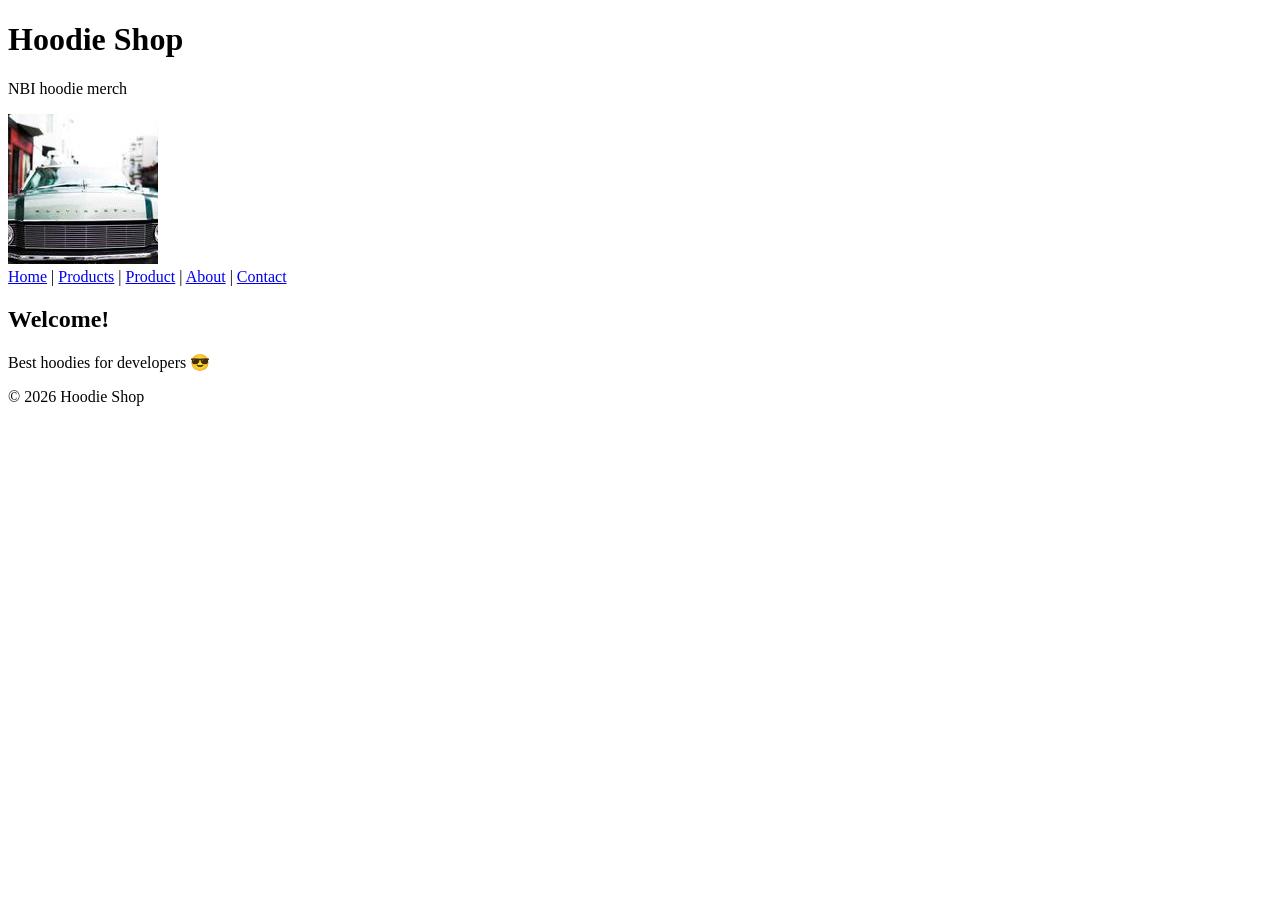
==== index.html @ 12464478 "fixing menu error" ====
<!DOCTYPE html>
<html lang="en">
<head>
  <meta charset="UTF-8">
  <title>Hoodie Shop</title>
  <link rel="stylesheet" href="style.css">
</head>
<body>

<h1>Hoodie Shop</h1>
<p>NBI hoodie merch </p>
<a href="https://www.google.com/imghp" target="_blank">
    <img src="images/image1.jpg" alt="Small image" width="150" height="150">
</a>
<!-- Links to all 5 pages. -->
<nav>
    <a href="index.html">Home</a> |
    <a href="checkout.html">Products</a> |
    <a href="product.html">Product</a> |
    <a href="about.html">About</a> |
    <a href="contact.html">Contact</a>
</nav>

<div class="container">
  <h2>Welcome!</h2>
  <p>Best hoodies for developers 😎</p>
</div>

<footer>
  <p>© 2026 Hoodie Shop</p>
</footer>

</body>
</html>
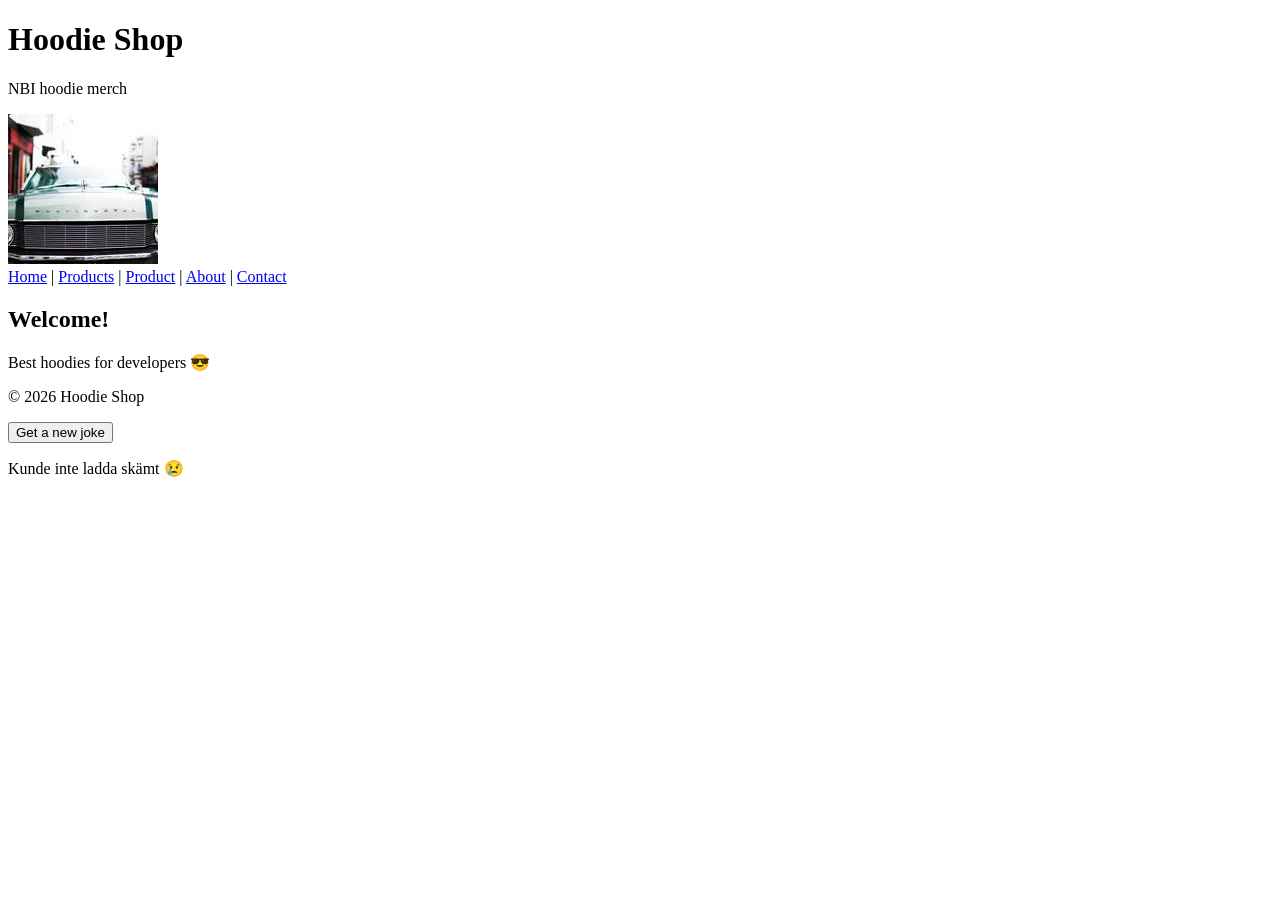
==== commit caf834c7: "Add joke loading functionality to index.html" ====
--- a/index.html
+++ b/index.html
@@ -30,6 +30,63 @@
   <p>© 2026 Hoodie Shop</p>
 </footer>
 
+  <!--
+<style>
+
+    #joke {
+        background-color: #f5f5f5;
+        border-left: 4px solid #4caf50;
+        padding: 1rem;
+        margin-top: 1.5rem;
+        max-width: 400px;
+        font-style: italic;
+    }
+
+    button {
+        margin-top: 0.75rem;
+        padding: 0.5rem 1rem;
+        cursor: pointer;
+    }
+
+</style>
+-->
+
+<button onclick="loadJoke()">Get a new joke</button>
+
+<p id="joke"></p>
+<script>
+  // Hämta paragrafen där skämtet ska visas
+  const jokeElement = document.getElementById("joke");
+
+  // Funktion som hämtar ett nytt skämt
+  function loadJoke() {
+    // Visa laddningstext medan vi väntar
+    jokeElement.textContent = "Laddar skämt...";
+
+    // Anropa API:et för att få ett slumpmässigt skämt
+    fetch("https://official-joke-api.appspot.com/random_joke")
+      .then(function (response) {
+        // Gör om svaret till JSON
+        return response.json();
+      })
+      .then(function (joke) {
+        // Visa skämtet på sidan
+        jokeElement.textContent =
+          joke.setup + " — " + joke.punchline;
+      })
+      .catch(function () {
+        // Om något går fel, visa ett felmeddelande
+        jokeElement.textContent =
+          "Kunde inte ladda skämt 😢";
+      });
+  }
+
+  // Ladda ett skämt automatiskt när sidan öppnas
+  loadJoke();
+</script>
+
+
+  
 </body>
 </html>
 
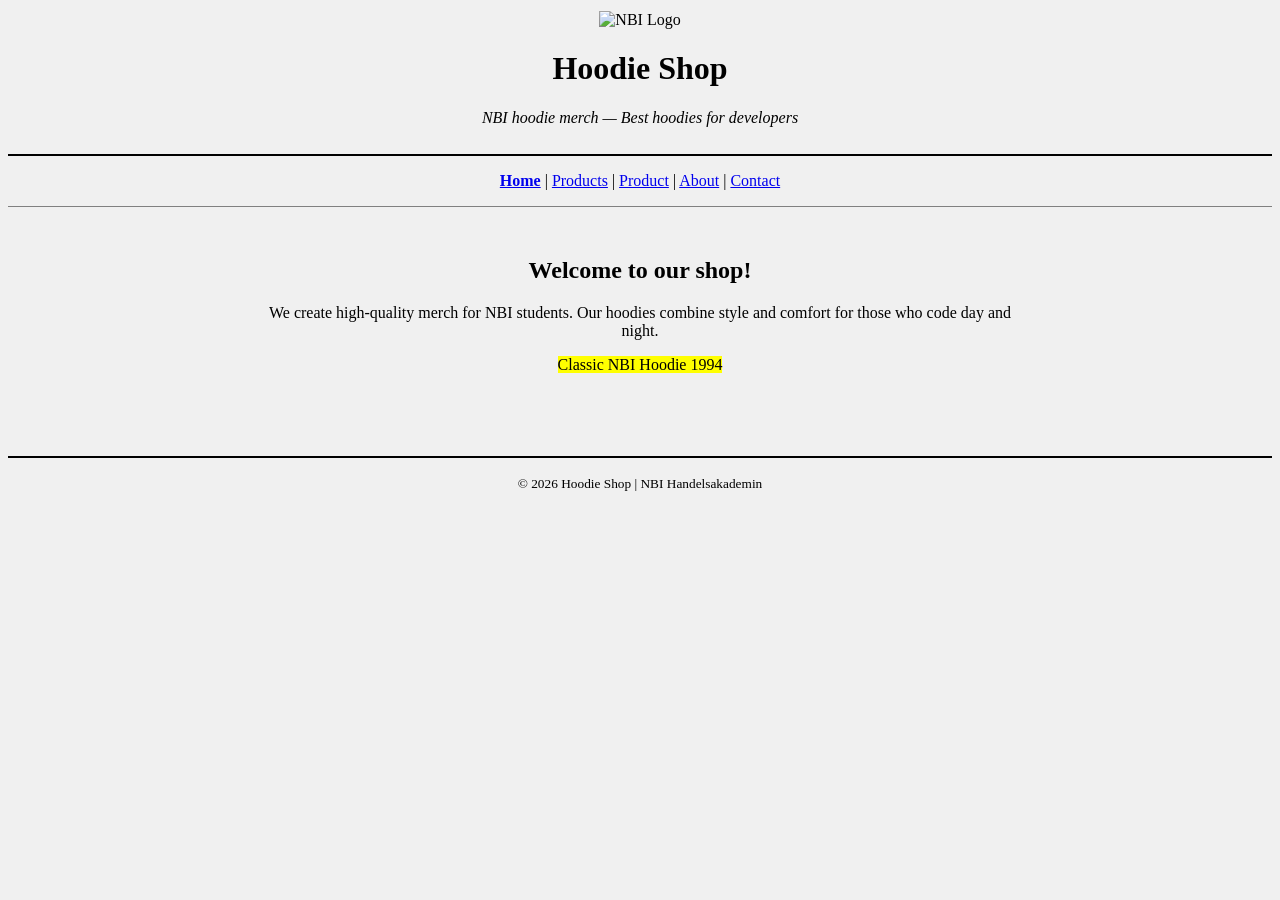
==== commit 28c29c46: "text and structure of main page" ====
--- a/index.html
+++ b/index.html
@@ -1,92 +1,48 @@
 <!DOCTYPE html>
 <html lang="en">
 <head>
-  <meta charset="UTF-8">
-  <title>Hoodie Shop</title>
-  <link rel="stylesheet" href="style.css">
+    <meta charset="UTF-8">
+    <title>Hoodie Shop | Home</title>
 </head>
-<body>
+<body bgcolor="#f0f0f0"> <table width="100%" border="0">
+        <tr>
+            <td align="center">
+                <img src="imagindex.jpg" alt="NBI Logo" width="300">
+                <h1>Hoodie Shop</h1>
+                <p><i>NBI hoodie merch — Best hoodies for developers</i></p>
+            </td>
+        </tr>
+    </table>
 
-<h1>Hoodie Shop</h1>
-<p>NBI hoodie merch </p>
-<a href="https://www.google.com/imghp" target="_blank">
-    <img src="images/image1.jpg" alt="Small image" width="150" height="150">
-</a>
-<!-- Links to all 5 pages. -->
-<nav>
-    <a href="index.html">Home</a> |
-    <a href="checkout.html">Products</a> |
-    <a href="product.html">Product</a> |
-    <a href="about.html">About</a> |
-    <a href="contact.html">Contact</a>
-</nav>
+    <hr size="2" color="black"> <p align="center">
+        <a href="index.html"><b>Home</b></a> |
+        <a href="checkout.html">Products</a> |
+        <a href="product.html">Product</a> |
+        <a href="about.html">About</a> |
+        <a href="contact.html">Contact</a>
+    </p>
 
-<div class="container">
-  <h2>Welcome!</h2>
-  <p>Best hoodies for developers 😎</p>
-</div>
+    <hr size="1" color="gray">
 
-<footer>
-  <p>© 2026 Hoodie Shop</p>
-</footer>
+    <table width="800" align="center" border="0" cellpadding="20">
+        <tr>
+            <td align="center">
+                <h2>Welcome to our shop! </h2>
+                <p>We create high-quality merch for NBI students. Our hoodies combine style and comfort for those who code day and night.</p>
+                
+               
+                
+                <p><mark>Classic NBI Hoodie 1994</mark></p>
+            </td>
+        </tr>
+    </table>
 
-  <!--
-<style>
+    <br><br>
 
-    #joke {
-        background-color: #f5f5f5;
-        border-left: 4px solid #4caf50;
-        padding: 1rem;
-        margin-top: 1.5rem;
-        max-width: 400px;
-        font-style: italic;
-    }
+    <hr size="2" color="black">
+    <p align="center">
+        <small>© 2026 Hoodie Shop | NBI Handelsakademin</small>
+    </p>
 
-    button {
-        margin-top: 0.75rem;
-        padding: 0.5rem 1rem;
-        cursor: pointer;
-    }
-
-</style>
--->
-
-<button onclick="loadJoke()">Get a new joke</button>
-
-<p id="joke"></p>
-<script>
-  // Hämta paragrafen där skämtet ska visas
-  const jokeElement = document.getElementById("joke");
-
-  // Funktion som hämtar ett nytt skämt
-  function loadJoke() {
-    // Visa laddningstext medan vi väntar
-    jokeElement.textContent = "Laddar skämt...";
-
-    // Anropa API:et för att få ett slumpmässigt skämt
-    fetch("https://official-joke-api.appspot.com/random_joke")
-      .then(function (response) {
-        // Gör om svaret till JSON
-        return response.json();
-      })
-      .then(function (joke) {
-        // Visa skämtet på sidan
-        jokeElement.textContent =
-          joke.setup + " — " + joke.punchline;
-      })
-      .catch(function () {
-        // Om något går fel, visa ett felmeddelande
-        jokeElement.textContent =
-          "Kunde inte ladda skämt 😢";
-      });
-  }
-
-  // Ladda ett skämt automatiskt när sidan öppnas
-  loadJoke();
-</script>
-
-
-  
 </body>
-</html>
-
+</html>
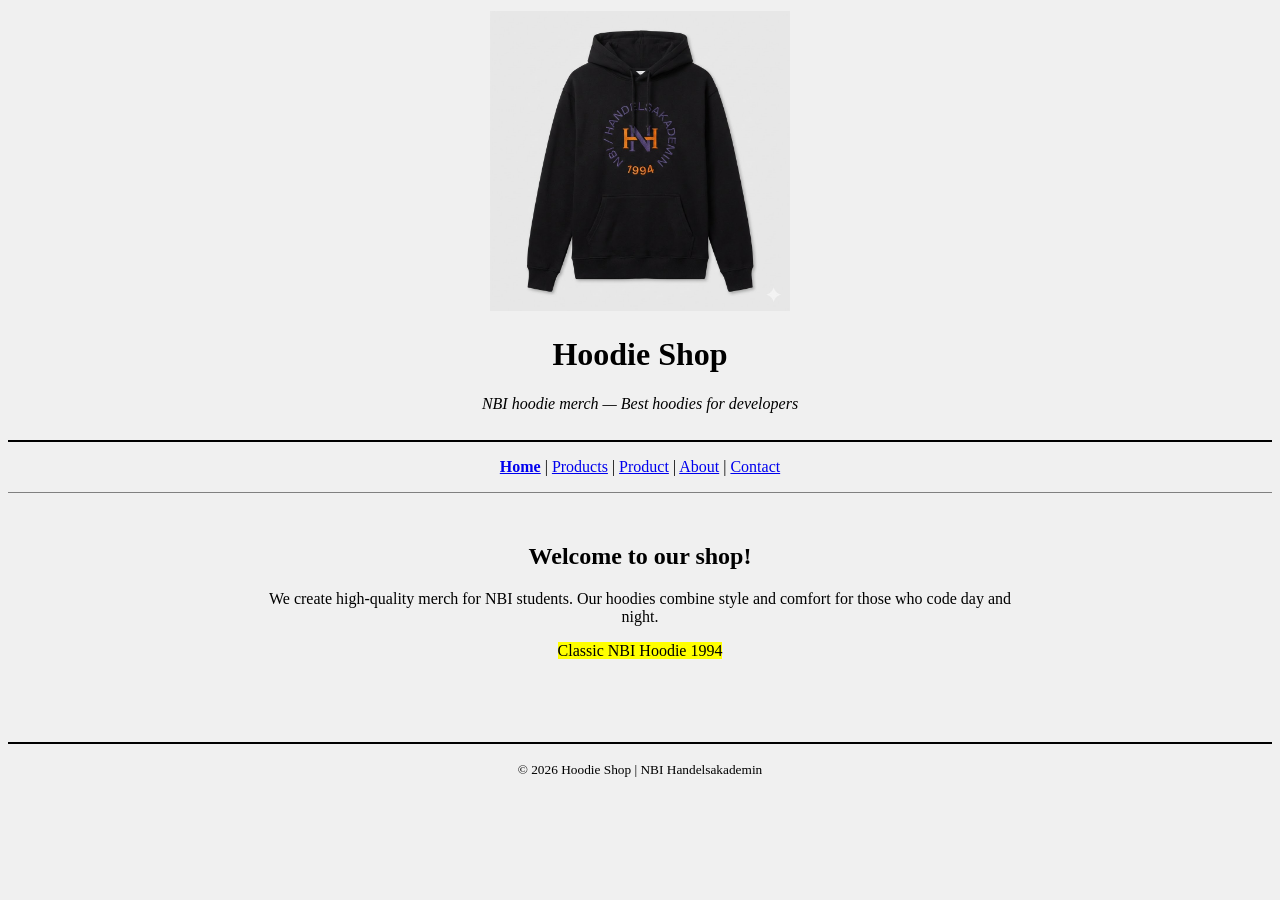
==== commit 35c701cd: "need fix the way to picture folder" ====
--- a/index.html
+++ b/index.html
@@ -7,7 +7,7 @@
 <body bgcolor="#f0f0f0"> <table width="100%" border="0">
         <tr>
             <td align="center">
-                <img src="imagindex.jpg" alt="NBI Logo" width="300">
+                <img src="images/imagindex.jpg" alt="NBI Logo" width="300">
                 <h1>Hoodie Shop</h1>
                 <p><i>NBI hoodie merch — Best hoodies for developers</i></p>
             </td>
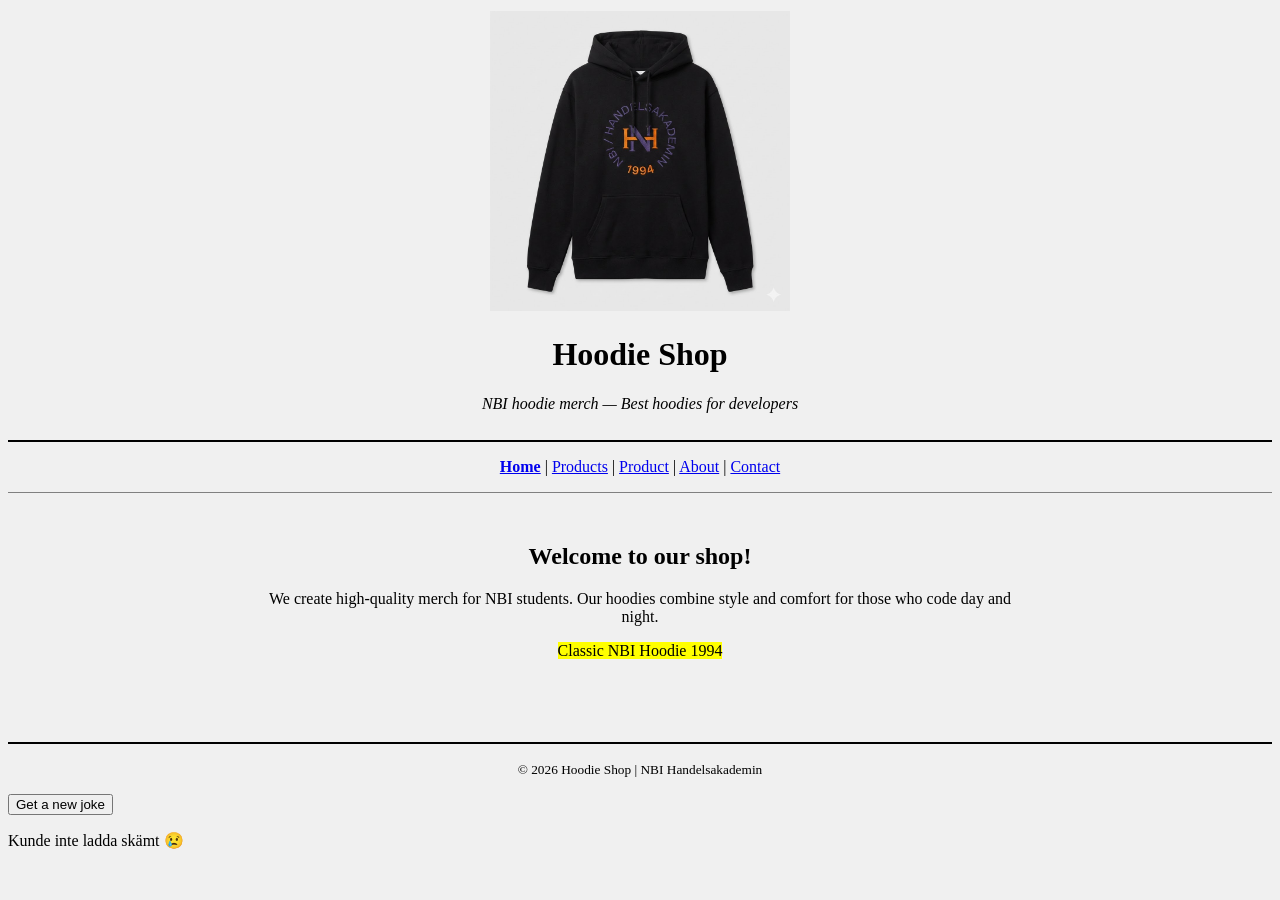
==== commit 1e2f9e2f: "Merge caf834c7b91d2008109def6d0507029f0ccad365 into bde432cf12d4dbdfbda951a27aa0725c16a074f6" ====
--- a/index.html
+++ b/index.html
@@ -44,5 +44,62 @@
         <small>© 2026 Hoodie Shop | NBI Handelsakademin</small>
     </p>
 
+  <!--
+<style>
+
+    #joke {
+        background-color: #f5f5f5;
+        border-left: 4px solid #4caf50;
+        padding: 1rem;
+        margin-top: 1.5rem;
+        max-width: 400px;
+        font-style: italic;
+    }
+
+    button {
+        margin-top: 0.75rem;
+        padding: 0.5rem 1rem;
+        cursor: pointer;
+    }
+
+</style>
+-->
+
+<button onclick="loadJoke()">Get a new joke</button>
+
+<p id="joke"></p>
+<script>
+  // Hämta paragrafen där skämtet ska visas
+  const jokeElement = document.getElementById("joke");
+
+  // Funktion som hämtar ett nytt skämt
+  function loadJoke() {
+    // Visa laddningstext medan vi väntar
+    jokeElement.textContent = "Laddar skämt...";
+
+    // Anropa API:et för att få ett slumpmässigt skämt
+    fetch("https://official-joke-api.appspot.com/random_joke")
+      .then(function (response) {
+        // Gör om svaret till JSON
+        return response.json();
+      })
+      .then(function (joke) {
+        // Visa skämtet på sidan
+        jokeElement.textContent =
+          joke.setup + " — " + joke.punchline;
+      })
+      .catch(function () {
+        // Om något går fel, visa ett felmeddelande
+        jokeElement.textContent =
+          "Kunde inte ladda skämt 😢";
+      });
+  }
+
+  // Ladda ett skämt automatiskt när sidan öppnas
+  loadJoke();
+</script>
+
+
+  
 </body>
 </html>
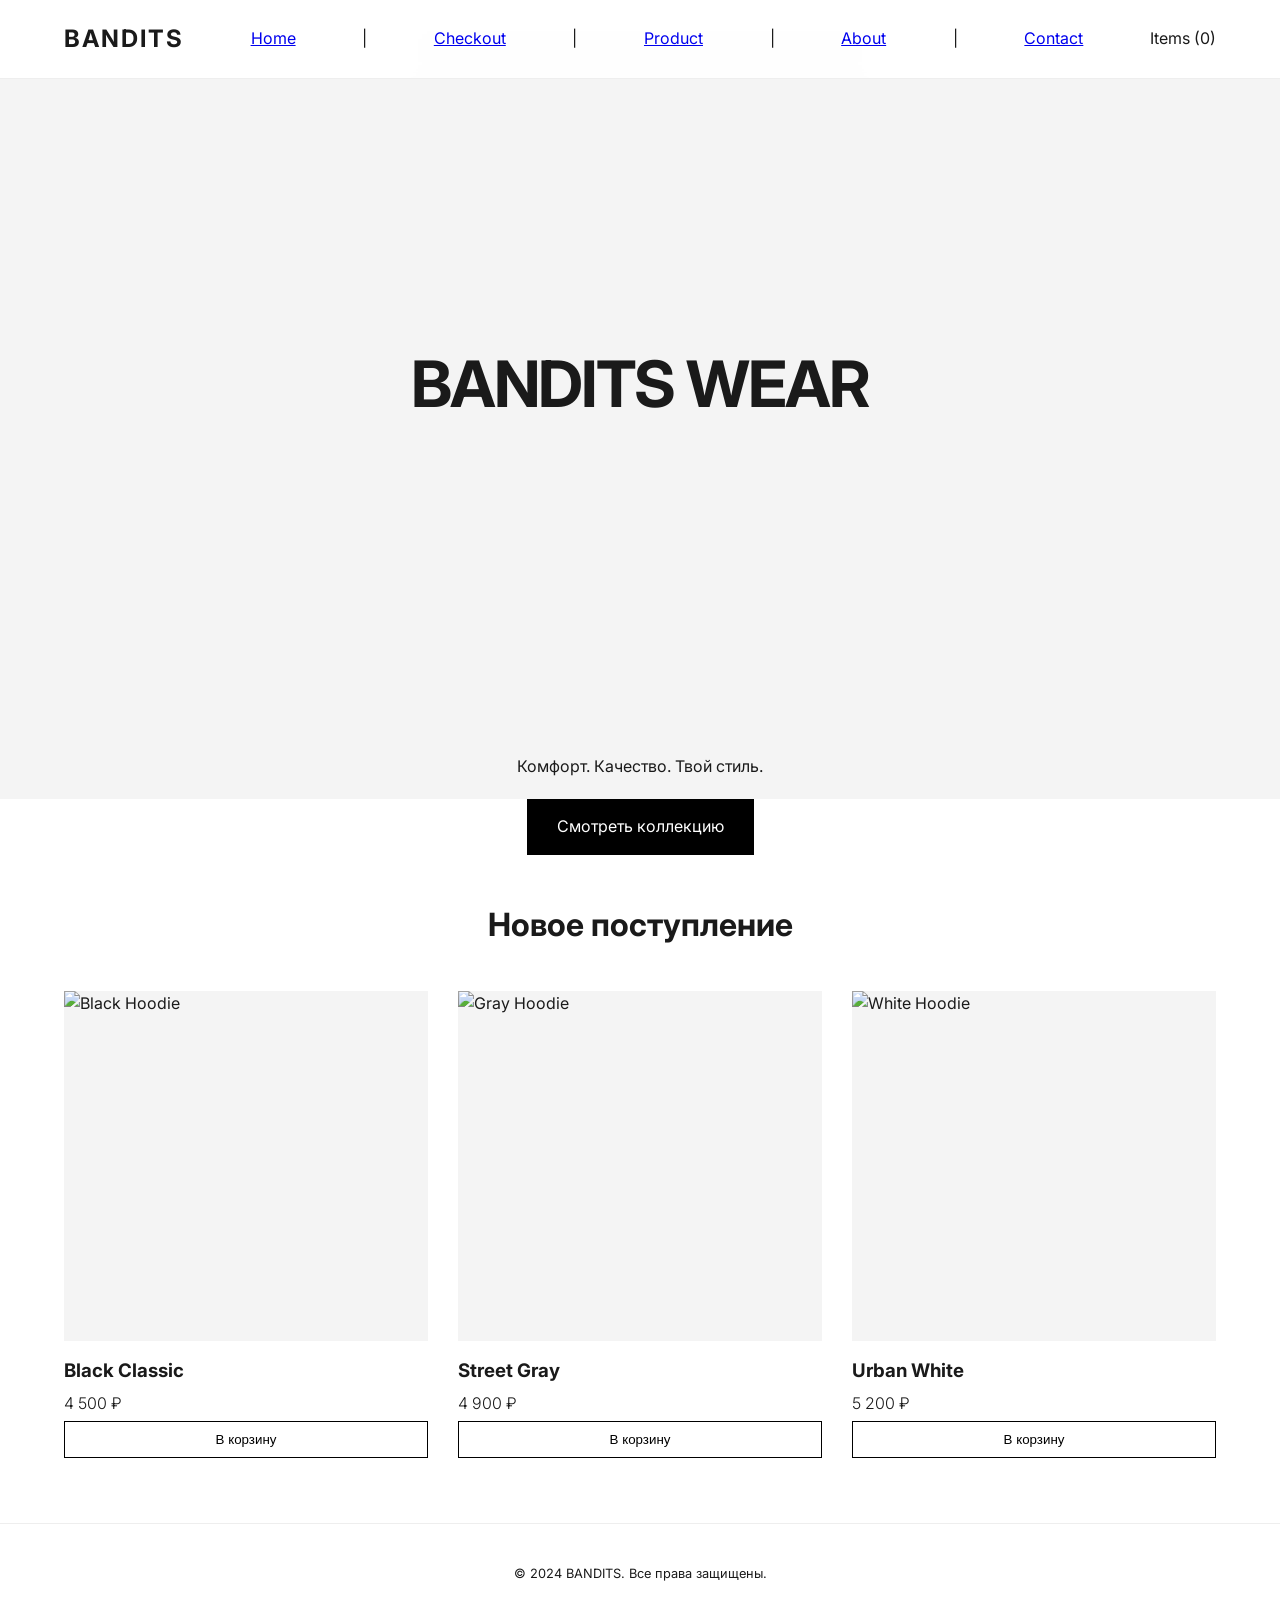
==== commit 53094fa6: "added css link" ====
--- a/index.html
+++ b/index.html
@@ -1,105 +1,79 @@
 <!DOCTYPE html>
-<html lang="en">
+<html lang="ru">
+
 <head>
     <meta charset="UTF-8">
-    <title>Hoodie Shop | Home</title>
+    <meta name="viewport" content="width=device-width, initial-scale=1.0">
+    <title>BANDITS | Магазин худи</title>
+    <link rel="stylesheet" href="style.css">
+    <link href="https://fonts.googleapis.com/css2?family=Inter:wght@300;400;700&display=swap" rel="stylesheet">
 </head>
-<body bgcolor="#f0f0f0"> <table width="100%" border="0">
-        <tr>
-            <td align="center">
-                <img src="images/imagindex.jpg" alt="NBI Logo" width="300">
-                <h1>Hoodie Shop</h1>
-                <p><i>NBI hoodie merch — Best hoodies for developers</i></p>
-            </td>
-        </tr>
-    </table>
 
-    <hr size="2" color="black"> <p align="center">
-        <a href="index.html"><b>Home</b></a> |
-        <a href="checkout.html">Products</a> |
+<body>
+
+    <nav class="navbar">
+        <div class="logo">BANDITS</div>
+        <a href="index.html">Home</a> |
+        <a href="checkout.html">Checkout</a> |
         <a href="product.html">Product</a> |
         <a href="about.html">About</a> |
         <a href="contact.html">Contact</a>
-    </p>
+        <div class="cart-icon" onclick="toggleCart()">
+            Items (<span id="cart-count">0</span>)
+        </div>
+    </nav>
 
-    <hr size="1" color="gray">
+    <header class="hero">
+        <div class="hero-content">
+            <h1>BANDITS WEAR</h1>
+            <p>Комфорт. Качество. Твой стиль.</p>
+            <a href="#products" class="btn-primary">Смотреть коллекцию</a>
+        </div>
+    </header>
 
-    <table width="800" align="center" border="0" cellpadding="20">
-        <tr>
-            <td align="center">
-                <h2>Welcome to our shop! </h2>
-                <p>We create high-quality merch for NBI students. Our hoodies combine style and comfort for those who code day and night.</p>
-                
-               
-                
-                <p><mark>Classic NBI Hoodie 1994</mark></p>
-            </td>
-        </tr>
-    </table>
+    <section id="products" class="products">
+        <h2 class="section-title">Новое поступление</h2>
+        <div class="product-grid">
+            <div class="product-card">
+                <div class="product-image">
+                    <img src="https://images.unsplash.com/photo-1556821840-3a63f95609a7?q=80&w=600" alt="Black Hoodie">
+                </div>
+                <div class="product-info">
+                    <h3>Black Classic</h3>
+                    <p class="price">4 500 ₽</p>
+                    <button class="add-to-cart" onclick="addToCart('Black Classic')">В корзину</button>
+                </div>
+            </div>
+            <div class="product-card">
+                <div class="product-image">
+                    <img src="https://images.unsplash.com/photo-1578587018452-892bacefd3f2?q=80&w=600"
+                        alt="Gray Hoodie">
+                </div>
+                <div class="product-info">
+                    <h3>Street Gray</h3>
+                    <p class="price">4 900 ₽</p>
+                    <button class="add-to-cart" onclick="addToCart('Street Gray')">В корзину</button>
+                </div>
+            </div>
+            <div class="product-card">
+                <div class="product-image">
+                    <img src="https://images.unsplash.com/photo-1620799140408-edc6dcb6d633?q=80&w=600"
+                        alt="White Hoodie">
+                </div>
+                <div class="product-info">
+                    <h3>Urban White</h3>
+                    <p class="price">5 200 ₽</p>
+                    <button class="add-to-cart" onclick="addToCart('Urban White')">В корзину</button>
+                </div>
+            </div>
+        </div>
+    </section>
 
-    <br><br>
+    <footer>
+        <p>&copy; 2024 BANDITS. Все права защищены.</p>
+    </footer>
 
-    <hr size="2" color="black">
-    <p align="center">
-        <small>© 2026 Hoodie Shop | NBI Handelsakademin</small>
-    </p>
+    <script src="script.js"></script>
+</body>
 
-  <!--
-<style>
-
-    #joke {
-        background-color: #f5f5f5;
-        border-left: 4px solid #4caf50;
-        padding: 1rem;
-        margin-top: 1.5rem;
-        max-width: 400px;
-        font-style: italic;
-    }
-
-    button {
-        margin-top: 0.75rem;
-        padding: 0.5rem 1rem;
-        cursor: pointer;
-    }
-
-</style>
--->
-
-<button onclick="loadJoke()">Get a new joke</button>
-
-<p id="joke"></p>
-<script>
-  // Hämta paragrafen där skämtet ska visas
-  const jokeElement = document.getElementById("joke");
-
-  // Funktion som hämtar ett nytt skämt
-  function loadJoke() {
-    // Visa laddningstext medan vi väntar
-    jokeElement.textContent = "Laddar skämt...";
-
-    // Anropa API:et för att få ett slumpmässigt skämt
-    fetch("https://official-joke-api.appspot.com/random_joke")
-      .then(function (response) {
-        // Gör om svaret till JSON
-        return response.json();
-      })
-      .then(function (joke) {
-        // Visa skämtet på sidan
-        jokeElement.textContent =
-          joke.setup + " — " + joke.punchline;
-      })
-      .catch(function () {
-        // Om något går fel, visa ett felmeddelande
-        jokeElement.textContent =
-          "Kunde inte ladda skämt 😢";
-      });
-  }
-
-  // Ladda ett skämt automatiskt när sidan öppnas
-  loadJoke();
-</script>
-
-
-  
-</body>
 </html>
--- a/style.css
+++ b/style.css
@@ -0,0 +1,176 @@
+:root {
+    --bg: #ffffff;
+    --text: #1a1a1a;
+    --accent: #000000;
+    --gray: #f4f4f4;
+    --transition: all 0.3s ease;
+}
+
+* {
+    margin: 0;
+    padding: 0;
+    box-sizing: border-box;
+}
+
+body {
+    font-family: 'Inter', sans-serif;
+    background-color: var(--bg);
+    color: var(--text);
+    line-height: 1.6;
+    scroll-behavior: smooth;
+}
+
+/* Навигация */
+.navbar {
+    display: flex;
+    justify-content: space-between;
+    align-items: center;
+    padding: 20px 5%;
+    position: sticky;
+    top: 0;
+    background: rgba(255, 255, 255, 0.9);
+    backdrop-filter: blur(10px);
+    z-index: 1000;
+    border-bottom: 1px solid #eee;
+}
+
+.logo {
+    font-weight: 700;
+    font-size: 1.5rem;
+    letter-spacing: 2px;
+}
+
+.nav-links {
+    display: flex;
+    list-style: none;
+}
+
+.nav-links li {
+    margin: 0 15px;
+}
+
+.nav-links a {
+    text-decoration: none;
+    color: var(--text);
+    font-size: 0.9rem;
+    text-transform: uppercase;
+    transition: var(--transition);
+}
+
+.nav-links a:hover {
+    opacity: 0.6;
+}
+
+/* Hero секция */
+.hero {
+    height: 80vh;
+    display: flex;
+    align-items: center;
+    justify-content: center;
+    text-align: center;
+    background: var(--gray);
+    margin-bottom: 50px;
+}
+
+.hero h1 {
+    font-size: 4rem;
+    letter-spacing: -2px;
+    margin-bottom: 10px;
+}
+
+
+h1 {
+     font-size: 4rem;
+    letter-spacing: -2px;
+    margin-bottom: 10px;
+    height: 80vh;
+    display: flex;
+    align-items: center;
+    justify-content: center;
+    text-align: center;
+    background: var(--gray);
+    margin-bottom: 50px;
+}
+
+.btn-primary {
+    display: inline-block;
+    padding: 15px 30px;
+    background: var(--accent);
+    color: white;
+    text-decoration: none;
+    margin-top: 20px;
+    transition: var(--transition);
+}
+
+.btn-primary:hover {
+    transform: translateY(-3px);
+    box-shadow: 0 10px 20px rgba(0,0,0,0.1);
+}
+
+/* Каталог */
+.products {
+    padding: 50px 5%;
+}
+
+.section-title {
+    text-align: center;
+    margin-bottom: 40px;
+    font-size: 2rem;
+}
+
+.product-grid {
+    display: grid;
+    grid-template-columns: repeat(auto-fit, minmax(280px, 1fr));
+    gap: 30px;
+}
+
+.product-card {
+    transition: var(--transition);
+}
+
+.product-image {
+    background: var(--gray);
+    overflow: hidden;
+    height: 350px;
+}
+
+.product-image img {
+    width: 100%;
+    height: 100%;
+    object-fit: cover;
+    transition: transform 0.5s ease;
+}
+
+.product-card:hover .product-image img {
+    transform: scale(1.05);
+}
+
+.product-info {
+    padding: 15px 0;
+}
+
+.price {
+    font-weight: 300;
+    margin: 5px 0;
+}
+
+.add-to-cart {
+    width: 100%;
+    padding: 10px;
+    background: transparent;
+    border: 1px solid var(--accent);
+    cursor: pointer;
+    transition: var(--transition);
+}
+
+.add-to-cart:hover {
+    background: var(--accent);
+    color: white;
+}
+
+footer {
+    text-align: center;
+    padding: 40px;
+    font-size: 0.8rem;
+    border-top: 1px solid #eee;
+}
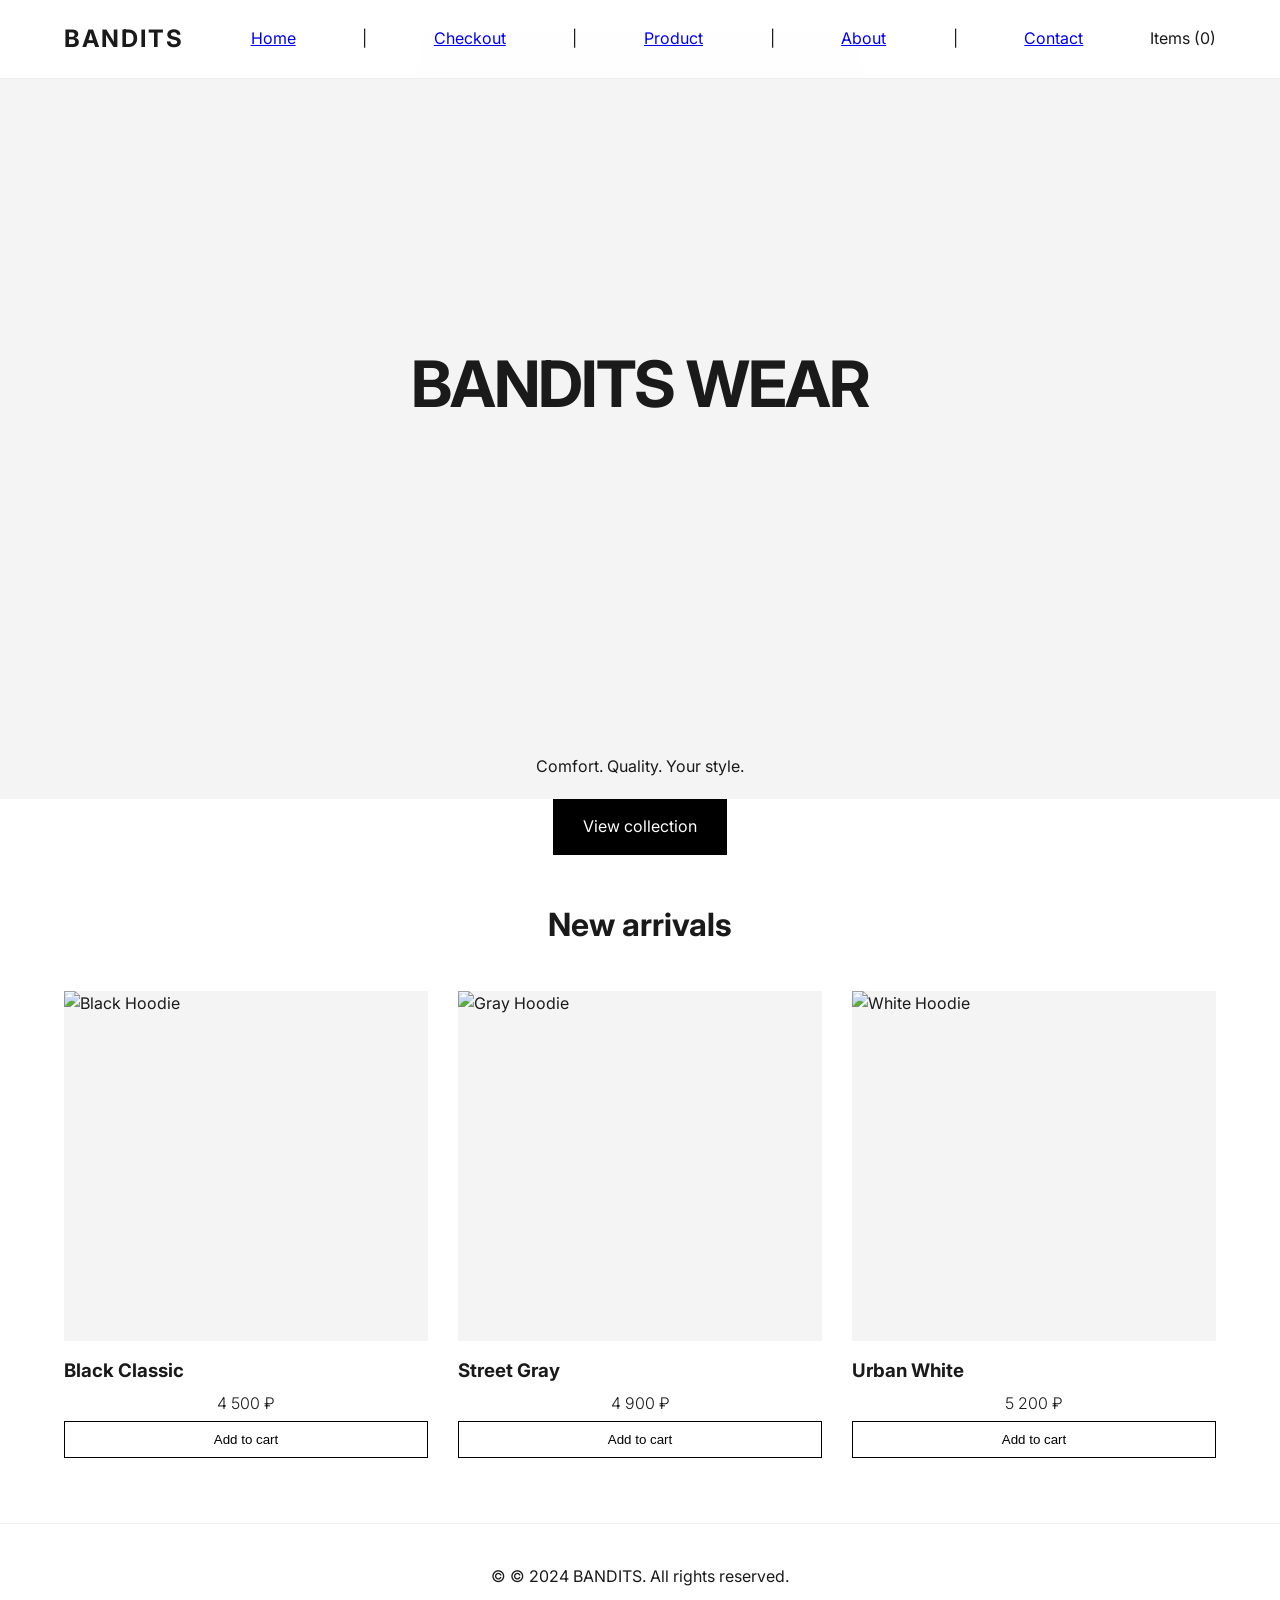
==== commit 421e284f: "translate" ====
--- a/index.html
+++ b/index.html
@@ -1,10 +1,10 @@
 <!DOCTYPE html>
-<html lang="ru">
+<html lang="en">
 
 <head>
     <meta charset="UTF-8">
     <meta name="viewport" content="width=device-width, initial-scale=1.0">
-    <title>BANDITS | Магазин худи</title>
+    <title>BANDITS  Hoodie Store</title>
     <link rel="stylesheet" href="style.css">
     <link href="https://fonts.googleapis.com/css2?family=Inter:wght@300;400;700&display=swap" rel="stylesheet">
 </head>
@@ -26,13 +26,13 @@
     <header class="hero">
         <div class="hero-content">
             <h1>BANDITS WEAR</h1>
-            <p>Комфорт. Качество. Твой стиль.</p>
-            <a href="#products" class="btn-primary">Смотреть коллекцию</a>
+            <p>Comfort. Quality. Your style.</p>
+            <a href="#products" class="btn-primary">View collection</a>
         </div>
     </header>
 
     <section id="products" class="products">
-        <h2 class="section-title">Новое поступление</h2>
+        <h2 class="section-title">New arrivals</h2>
         <div class="product-grid">
             <div class="product-card">
                 <div class="product-image">
@@ -41,7 +41,7 @@
                 <div class="product-info">
                     <h3>Black Classic</h3>
                     <p class="price">4 500 ₽</p>
-                    <button class="add-to-cart" onclick="addToCart('Black Classic')">В корзину</button>
+                    <button class="add-to-cart" onclick="addToCart('Black Classic')">Add to cart</button>
                 </div>
             </div>
             <div class="product-card">
@@ -52,7 +52,7 @@
                 <div class="product-info">
                     <h3>Street Gray</h3>
                     <p class="price">4 900 ₽</p>
-                    <button class="add-to-cart" onclick="addToCart('Street Gray')">В корзину</button>
+                    <button class="add-to-cart" onclick="addToCart('Street Gray')">Add to cart</button>
                 </div>
             </div>
             <div class="product-card">
@@ -63,14 +63,14 @@
                 <div class="product-info">
                     <h3>Urban White</h3>
                     <p class="price">5 200 ₽</p>
-                    <button class="add-to-cart" onclick="addToCart('Urban White')">В корзину</button>
+                    <button class="add-to-cart" onclick="addToCart('Urban White')">Add to cart</button>
                 </div>
             </div>
         </div>
     </section>
 
     <footer>
-        <p>&copy; 2024 BANDITS. Все права защищены.</p>
+        <p>&copy; © 2024 BANDITS. All rights reserved.</p>
     </footer>
 
     <script src="script.js"></script>
--- a/style.css
+++ b/style.css
@@ -20,7 +20,7 @@
     scroll-behavior: smooth;
 }
 
-/* Навигация */
+/* navigation */
 .navbar {
     display: flex;
     justify-content: space-between;
@@ -61,7 +61,7 @@
     opacity: 0.6;
 }
 
-/* Hero секция */
+/* new area */
 .hero {
     height: 80vh;
     display: flex;
@@ -107,7 +107,7 @@
     box-shadow: 0 10px 20px rgba(0,0,0,0.1);
 }
 
-/* Каталог */
+/* catalog */
 .products {
     padding: 50px 5%;
 }
@@ -168,6 +168,50 @@
     color: white;
 }
 
+p {
+    text-align: center;
+    font-size: 1rem;
+}
+.textarea {
+    margin-left: 15%;
+    margin-right: 15%;
+    margin-bottom: 20px;
+}
+
+.form-container {
+  display: flex;
+  justify-content: center;
+  align-items: center;
+
+  /* Space from navbar & footer */
+  padding: 60px 20px;
+}
+
+/* Form layout */
+.contact-form {
+  width: 100%;
+  max-width: 420px;
+  background-color: #fff;
+  padding: 30px;
+
+  border-radius: 8px;
+  box-shadow: 0 8px 20px rgba(0, 0, 0, 0.1);
+
+  display: flex;
+  flex-direction: column;
+  gap: 15px;
+}
+
+/* Inputs & textarea */
+.contact-form input,
+.contact-form textarea {
+  margin-bottom: 15px;
+  padding: 10px;
+  font-size: 14px;
+  border-radius: 4px;
+  border: 1px solid #ccc;
+}
+
 footer {
     text-align: center;
     padding: 40px;
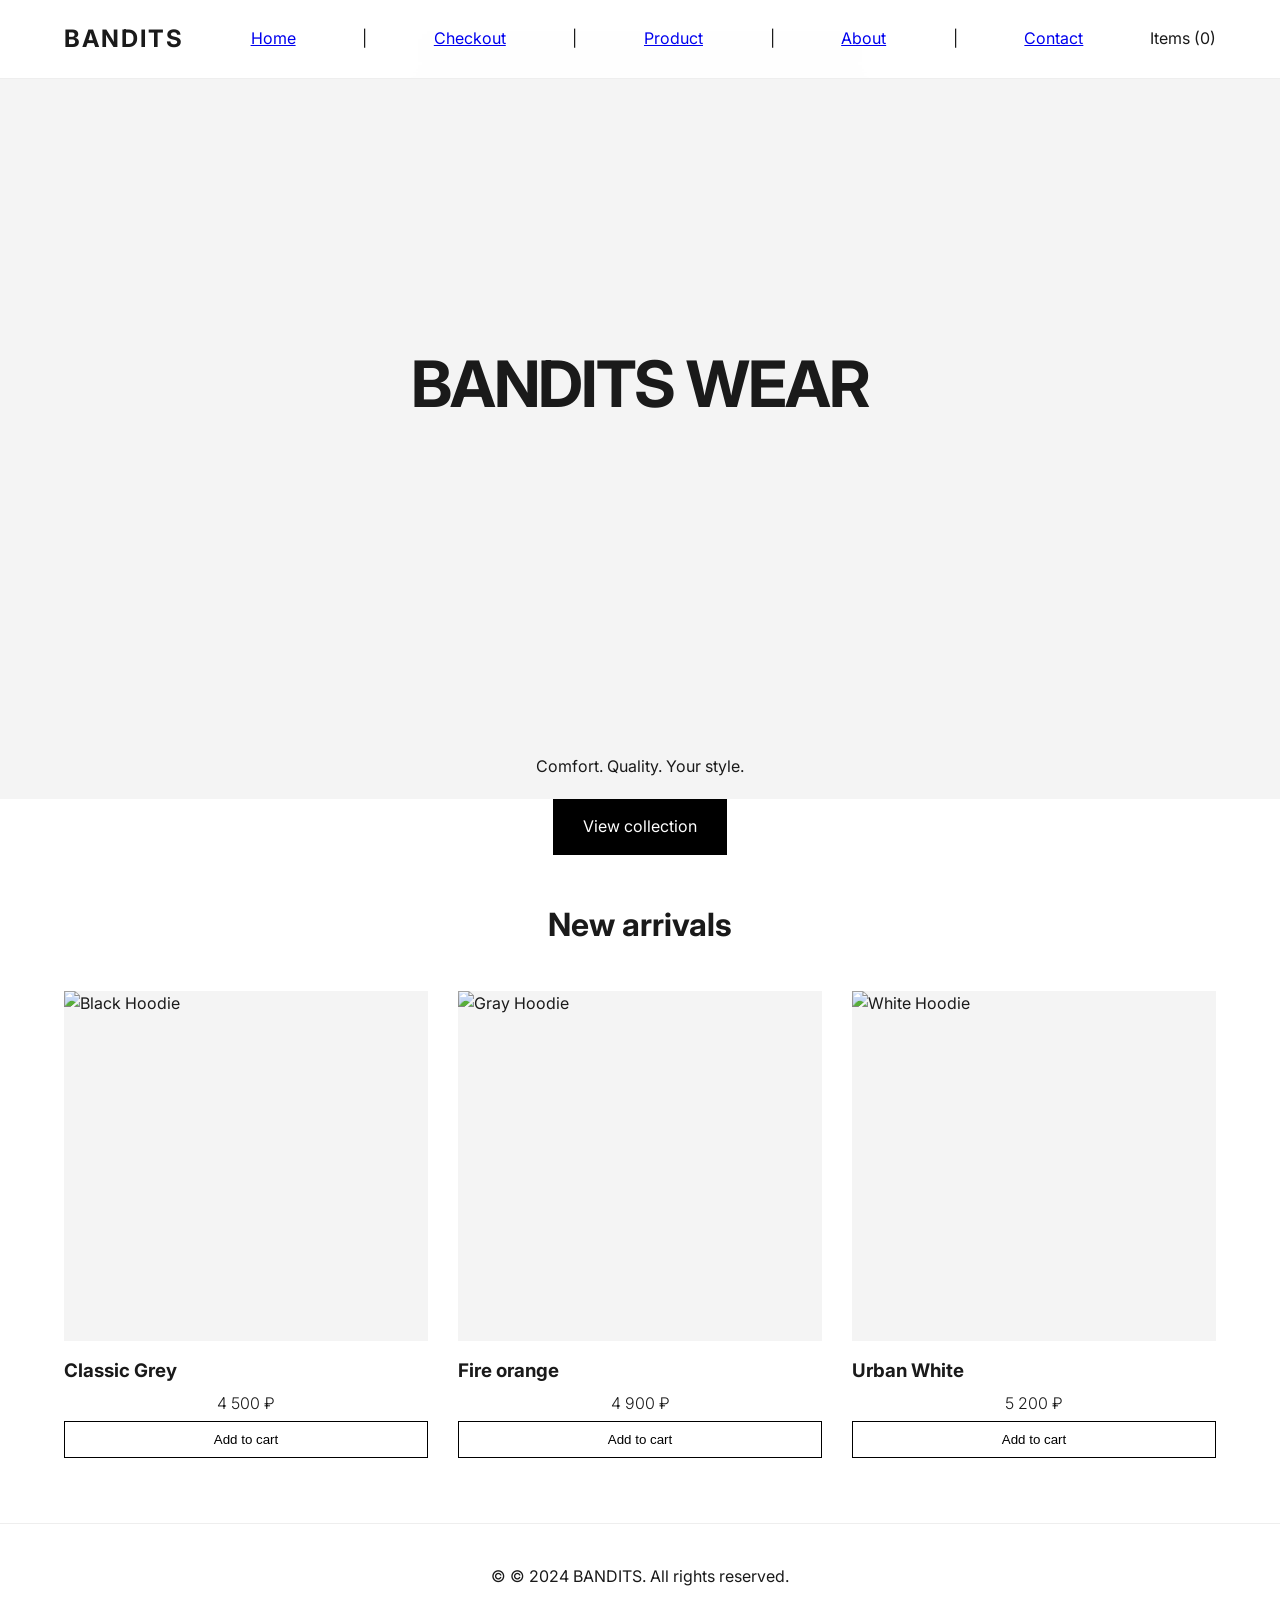
==== commit d9cc2ee7: "error with color names fixed" ====
--- a/index.html
+++ b/index.html
@@ -39,9 +39,9 @@
                     <img src="https://images.unsplash.com/photo-1556821840-3a63f95609a7?q=80&w=600" alt="Black Hoodie">
                 </div>
                 <div class="product-info">
-                    <h3>Black Classic</h3>
+                    <h3>Classic Grey</h3>
                     <p class="price">4 500 ₽</p>
-                    <button class="add-to-cart" onclick="addToCart('Black Classic')">Add to cart</button>
+                    <button class="add-to-cart" onclick="addToCart('Classic Grey')">Add to cart</button>
                 </div>
             </div>
             <div class="product-card">
@@ -50,9 +50,9 @@
                         alt="Gray Hoodie">
                 </div>
                 <div class="product-info">
-                    <h3>Street Gray</h3>
+                    <h3>Fire orange</h3>
                     <p class="price">4 900 ₽</p>
-                    <button class="add-to-cart" onclick="addToCart('Street Gray')">Add to cart</button>
+                    <button class="add-to-cart" onclick="addToCart('Fire orange')">Add to cart</button>
                 </div>
             </div>
             <div class="product-card">
